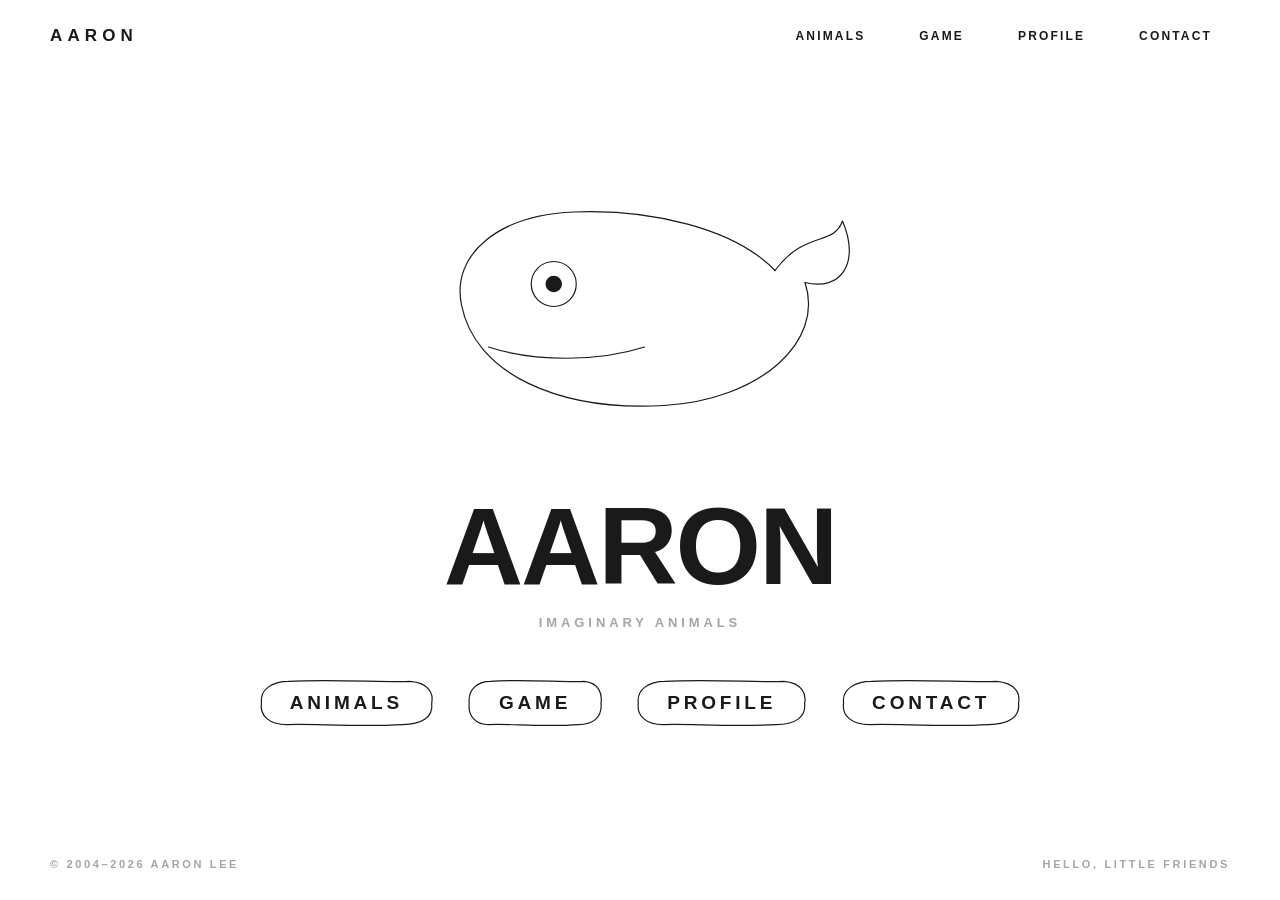
==== index.html @ 9c1439a1 "Add files via upload" ====
<!DOCTYPE html>
<html lang="en">
<head>
<meta charset="UTF-8">
<meta name="viewport" content="width=device-width, initial-scale=1.0">
<meta name="author" content="Aaron Lee">
<title>AARON — Imaginary Animals</title>
<link rel="stylesheet" href="shared.css">
<style>
body{display:flex;flex-direction:column;min-height:100svh}
main{
  flex:1;display:flex;flex-direction:column;
  align-items:center;justify-content:center;
  padding:90px 20px 30px;gap:clamp(6px,1.6vh,18px);
}

/* the whale floats like it's swimming */
#whaleWrap{
  width:min(480px,84vw);
  animation:swim 5s ease-in-out infinite;
}
@keyframes swim{
  0%,100%{transform:translateY(0) rotate(-1deg)}
  50%{transform:translateY(-14px) rotate(1.4deg)}
}
#whale{width:100%;height:auto;overflow:visible}
#whale .draw-line{
  fill:none;stroke:var(--ink);stroke-width:1.6;
  stroke-linecap:round;stroke-linejoin:round;
}
#pupil{transition:transform .08s linear}

#hit{cursor:pointer}
#whale{transform-box:fill-box;transform-origin:50% 55%}

/* the tail wags gently */
#tail{transform-box:fill-box;transform-origin:12% 78%}
body.drawn #tail{animation:tailWag 2.6s 1.9s ease-in-out infinite}
@keyframes tailWag{
  0%,100%{transform:rotate(0deg)}
  50%{transform:rotate(-8deg)}
}
/* the mouth smiles a little wider now and then */
#mouth{transform-box:fill-box;transform-origin:50% 0%}
body.drawn #mouth{animation:mouthSmile 3.4s 2.2s ease-in-out infinite}
@keyframes mouthSmile{
  0%,100%{transform:scaleY(1)}
  50%{transform:scaleY(1.35) translateY(2px)}
}
/* little bubbles */
.bub{
  fill:none;stroke:var(--ink);stroke-width:1.2;opacity:0;
}
body.drawn .bub{animation:bubble 3.6s ease-in-out infinite}
.bub.b2{animation-delay:1.2s!important}
.bub.b3{animation-delay:2.4s!important}
@keyframes bubble{
  0%{opacity:0;transform:translateY(0) scale(.4)}
  25%{opacity:.8}
  70%{opacity:.5}
  100%{opacity:0;transform:translateY(-56px) scale(1.1)}
}

.title{
  font-size:clamp(48px,9vw,110px);
  font-weight:800;letter-spacing:-.02em;line-height:1;
  display:flex;user-select:none;
}
.title span{
  display:inline-block;
  opacity:0;transform:translateY(40px) scale(.7);
}
body.drawn .title span{
  animation:popin .65s var(--boing) forwards;
}
.title span:nth-child(1){animation-delay:.55s}
.title span:nth-child(2){animation-delay:.63s}
.title span:nth-child(3){animation-delay:.71s}
.title span:nth-child(4){animation-delay:.79s}
.title span:nth-child(5){animation-delay:.87s}
@keyframes popin{
  60%{opacity:1;transform:translateY(-6px) scale(1.06)}
  100%{opacity:1;transform:none}
}
.title span:hover{animation:hop .45s var(--boing)}
@keyframes hop{
  40%{transform:translateY(-12px) rotate(-4deg)}
  100%{transform:none}
}

.tag{
  font-size:clamp(11px,1.2vw,13px);font-weight:700;
  letter-spacing:.3em;text-transform:uppercase;color:var(--soft);
}

/* big friendly buttons */
.menu{display:flex;gap:clamp(14px,3vw,28px);flex-wrap:wrap;justify-content:center;margin-top:clamp(18px,3.5vh,36px)}
.menu a{
  position:relative;padding:16px 34px;
  font-size:clamp(14px,1.8vw,19px);font-weight:800;letter-spacing:.2em;
  border-radius:999px;
  transition:transform .4s var(--boing),background .3s,color .3s;
}
.menu a svg{position:absolute;inset:0;width:100%;height:100%;overflow:visible}
.menu a svg path{
  fill:none;stroke:var(--ink);stroke-width:1.2;stroke-linecap:round;
  vector-effect:non-scaling-stroke;
  stroke-dasharray:420;stroke-dashoffset:420;
}
body.drawn .menu a svg path{
  transition:stroke-dashoffset .9s var(--ease);stroke-dashoffset:0;
}
.menu a:nth-child(1) svg path{transition-delay:1s!important}
.menu a:nth-child(2) svg path{transition-delay:1.15s!important}
.menu a:nth-child(3) svg path{transition-delay:1.3s!important}
.menu a:hover{transform:translateY(-4px) rotate(-1.5deg);background:var(--ink);color:var(--paper)}
</style>
</head>
<body data-trail="off">

<header>
  <a class="logo" href="index.html">AARON</a>
  <nav>
    <a href="animals.html" data-cut>Animals<svg class="pill" viewBox="0 0 100 34" preserveAspectRatio="none"><path d="M17 3 C40 1 70 4 84 3 C96 4 98 12 96 18 C97 27 90 31 80 31 C55 33 30 30 16 31 C6 31 2 25 3 17 C2 9 8 3 17 3"/></svg></a>
    <a href="game.html" data-cut>Game<svg class="pill" viewBox="0 0 100 34" preserveAspectRatio="none"><path d="M17 3 C40 1 70 4 84 3 C96 4 98 12 96 18 C97 27 90 31 80 31 C55 33 30 30 16 31 C6 31 2 25 3 17 C2 9 8 3 17 3"/></svg></a>
    <a href="profile.html" data-cut>Profile<svg class="pill" viewBox="0 0 100 34" preserveAspectRatio="none"><path d="M17 3 C40 1 70 4 84 3 C96 4 98 12 96 18 C97 27 90 31 80 31 C55 33 30 30 16 31 C6 31 2 25 3 17 C2 9 8 3 17 3"/></svg></a>
    <a href="contact.html" data-cut>Contact<svg class="pill" viewBox="0 0 100 34" preserveAspectRatio="none"><path d="M17 3 C40 1 70 4 84 3 C96 4 98 12 96 18 C97 27 90 31 80 31 C55 33 30 30 16 31 C6 31 2 25 3 17 C2 9 8 3 17 3"/></svg></a>
  </nav>
</header>

<main>
  <div id="whaleWrap">
    <svg id="whale" viewBox="0 0 640 420" aria-label="a friendly line-drawn whale">
      <g id="tail">
        <path class="draw-line" d="M500 150
          C540 96 578 118 590 84
          C614 140 588 178 540 166"/>
      </g>
      <path class="draw-line" d="M540 166
        C566 244 482 322 352 330
        C212 338 100 288 82 196
        C68 128 132 76 232 72
        C336 68 446 94 500 150"/>
      <g id="mouth">
        <path class="draw-line" d="M118 252 C180 272 264 272 326 252"/>
      </g>
      <circle class="draw-line" cx="205" cy="168" r="30"/>
      <circle id="pupil" cx="205" cy="168" r="11" fill="#1a1a1a"/>
      <circle class="bub" cx="560" cy="70" r="7"/>
      <circle class="bub b2" cx="590" cy="52" r="5"/>
      <circle class="bub b3" cx="545" cy="44" r="4"/>
      <ellipse id="hit" cx="330" cy="200" rx="260" ry="140" fill="transparent"/>
    </svg>
  </div>

  <h1 class="title" aria-label="AARON">
    <span>A</span><span>A</span><span>R</span><span>O</span><span>N</span>
  </h1>
  <p class="tag pop d5">imaginary animals</p>

  <div class="menu">
    <a href="animals.html" data-cut>ANIMALS<svg viewBox="0 0 100 40" preserveAspectRatio="none"><path d="M18 4 C42 2 72 5 85 4 C96 5 98 14 97 20 C98 31 91 36 81 36 C56 38 30 35 17 36 C7 36 2 29 3 20 C2 10 9 4 18 4"/></svg></a>
    <a href="game.html" data-cut>GAME<svg viewBox="0 0 100 40" preserveAspectRatio="none"><path d="M18 4 C42 2 72 5 85 4 C96 5 98 14 97 20 C98 31 91 36 81 36 C56 38 30 35 17 36 C7 36 2 29 3 20 C2 10 9 4 18 4"/></svg></a>
    <a href="profile.html" data-cut>PROFILE<svg viewBox="0 0 100 40" preserveAspectRatio="none"><path d="M18 4 C42 2 72 5 85 4 C96 5 98 14 97 20 C98 31 91 36 81 36 C56 38 30 35 17 36 C7 36 2 29 3 20 C2 10 9 4 18 4"/></svg></a>
    <a href="contact.html" data-cut>CONTACT<svg viewBox="0 0 100 40" preserveAspectRatio="none"><path d="M18 4 C42 2 72 5 85 4 C96 5 98 14 97 20 C98 31 91 36 81 36 C56 38 30 35 17 36 C7 36 2 29 3 20 C2 10 9 4 18 4"/></svg></a>
  </div>
</main>

<footer>
  <span>© 2004–2026 AARON LEE</span>
  <span>hello, little friends</span>
</footer>

<script src="shared.js"></script>
<script>
/* whale draws itself */
document.querySelectorAll('#whale .draw-line').forEach((p,i)=>{
  if(!p.getTotalLength) return;
  const L=p.getTotalLength();
  p.style.strokeDasharray=L; p.style.strokeDashoffset=L;
  p.style.transition=`stroke-dashoffset ${Math.min(2,.4+L/900)}s ${0.1+i*.25}s cubic-bezier(.4,0,.2,1)`;
});
const release=()=>document.querySelectorAll('#whale .draw-line').forEach(p=>p.style.strokeDashoffset=0);
if(document.body.classList.contains('drawn')) release();
else new MutationObserver((m,o)=>{
  if(document.body.classList.contains('drawn')){release();o.disconnect();}
}).observe(document.body,{attributes:true,attributeFilter:['class']});

/* eye follows the mouse */
const pupil=document.getElementById('pupil'), svg=document.getElementById('whale');
addEventListener('mousemove',e=>{
  const r=svg.getBoundingClientRect();
  const cx=r.left+r.width*(205/640), cy=r.top+r.height*(168/420);
  const a=Math.atan2(e.clientY-cy,e.clientX-cx);
  const d=Math.min(1,Math.hypot(e.clientX-cx,e.clientY-cy)/240)*13;
  pupil.style.transform=`translate(${Math.cos(a)*d}px,${Math.sin(a)*d}px)`;
});
/* click the whale → it giggles and blows bubbles from its mouth */
const NS='http://www.w3.org/2000/svg';
function blowBubbles(){
  /* happy squash */
  svg.animate([
    {transform:'scale(1,1)'},
    {transform:'scale(1.04,.94)',offset:.3},
    {transform:'scale(.97,1.05)',offset:.62},
    {transform:'scale(1,1)'}
  ],{duration:520,easing:'cubic-bezier(.34,1.56,.64,1)'});
  /* bubbles from the corner of the smile */
  const n=5+Math.floor(Math.random()*3);
  for(let k=0;k<n;k++){
    const c=document.createElementNS(NS,'circle');
    const r=2.5+Math.random()*5;
    /* spawn only at the right corner of the smile */
    c.setAttribute('cx',320+Math.random()*14);
    c.setAttribute('cy',250+Math.random()*6);
    c.setAttribute('r',r);
    c.setAttribute('fill','none');
    c.setAttribute('stroke','#1a1a1a');
    c.setAttribute('stroke-width','1.2');
    svg.insertBefore(c, document.getElementById('hit'));
    const rise=90+Math.random()*130;
    /* drift only to the right, away from the eye */
    const driftA=14+Math.random()*30;
    const driftB=driftA+10+Math.random()*36;
    const dur=1100+Math.random()*900;
    const a=c.animate([
      {transform:'translate(0,0) scale(.5)',opacity:0},
      {transform:`translate(${driftA*.4}px,${-rise*.25}px) scale(1)`,opacity:.9,offset:.22},
      {transform:`translate(${driftA}px,${-rise*.65}px) scale(1.05)`,opacity:.75,offset:.6},
      {transform:`translate(${driftB}px,${-rise}px) scale(1.15)`,opacity:0}
    ],{duration:dur,delay:k*90,easing:'cubic-bezier(.25,.5,.4,1)',fill:'forwards'});
    a.onfinish=()=>c.remove();
  }
}
document.getElementById('hit').addEventListener('click',blowBubbles);

/* blink */
const eyeC=svg.querySelectorAll('circle')[0];
setInterval(()=>{
  eyeC.style.transition='transform .09s';eyeC.style.transformOrigin='205px 168px';
  eyeC.style.transform='scaleY(.08)';pupil.style.opacity=0;
  setTimeout(()=>{eyeC.style.transform='scaleY(1)';pupil.style.opacity=1;},130);
},4600);
</script>
</body>
</html>
---- shared.css ----
/* ============================================================
   AARON — cute-site shared styles
   warm paper, crayon-thick ink, bouncy & friendly.
   ============================================================ */
:root{
  --ink:#1a1a1a;
  --paper:#ffffff;
  --faint:#ececea;
  --soft:#a5a5a2;
  --lw:2.5px;
  --ease:cubic-bezier(.22,1,.36,1);
  --boing:cubic-bezier(.34,1.56,.64,1);   /* the cute one */
}
*{margin:0;padding:0;box-sizing:border-box}
html{scroll-behavior:smooth}
body{
  background:var(--paper);
  color:var(--ink);
  font-family:"Helvetica Neue",Helvetica,Arial,sans-serif;
  -webkit-font-smoothing:antialiased;
  overflow-x:hidden;
  min-height:100svh;
}
::selection{background:var(--ink);color:var(--paper)}
a{color:inherit;text-decoration:none}
img{max-width:100%;display:block}
#trail{position:fixed;inset:0;pointer-events:none;z-index:60}

/* ---------- header ---------- */
header{
  position:fixed;top:0;left:0;right:0;z-index:100;
  display:flex;justify-content:space-between;align-items:center;
  padding:20px clamp(18px,4vw,50px);
  background:linear-gradient(var(--paper) 60%,transparent);
}
header .logo{
  font-size:17px;font-weight:800;letter-spacing:.3em;
  transition:transform .4s var(--boing);display:inline-block;
}
header .logo:hover{transform:rotate(-3deg) scale(1.08)}
nav{display:flex;gap:clamp(10px,2vw,18px)}
nav a{
  font-size:12px;font-weight:700;letter-spacing:.18em;text-transform:uppercase;
  padding:9px 18px;border-radius:999px;position:relative;
  transition:transform .35s var(--boing),background .3s,color .3s;
}
/* wobbly pill border */
nav a svg.pill{position:absolute;inset:0;width:100%;height:100%;overflow:visible;pointer-events:none}
nav a svg.pill path{
  fill:none;stroke:var(--ink);stroke-width:1.1;stroke-linecap:round;
  vector-effect:non-scaling-stroke;
  stroke-dasharray:260;stroke-dashoffset:260;
  transition:stroke-dashoffset .6s var(--ease);
}
nav a:hover{transform:translateY(-2px) rotate(-1deg)}
nav a:hover svg.pill path{stroke-dashoffset:0}
nav a.here{background:var(--ink);color:var(--paper)}

/* ---------- the cut transition: thin free-hand line ---------- */
#wipe{position:fixed;inset:0;z-index:9000;pointer-events:none}
#wipe .w-top,#wipe .w-bot{
  position:absolute;left:0;width:100vw;background:var(--paper);transform:scaleY(0);
}
#wipe .w-top{top:0;transform-origin:top}
#wipe .w-bot{transform-origin:bottom}
#wipe svg.w-line{
  position:absolute;left:0;width:100vw;height:16px;overflow:visible;
}
#wipe svg.w-line path{
  fill:none;stroke:var(--ink);stroke-width:1.1;
  stroke-linecap:round;stroke-linejoin:round;
}
#wipe.closing{pointer-events:all}
#wipe.closing .w-top{transition:transform .38s var(--ease);transform:scaleY(1)}
#wipe.closing .w-bot{transition:transform .38s var(--ease);transform:scaleY(1)}
#wipe.covered .w-top,#wipe.covered .w-bot{transform:scaleY(1)}
#wipe.opening .w-top{transition:transform .55s .05s var(--ease);transform:scaleY(0)}
#wipe.opening .w-bot{transition:transform .55s .05s var(--ease);transform:scaleY(0)}

/* ---------- helpers ---------- */
.pop{
  opacity:0;transform:translateY(26px) scale(.94);
  transition:opacity .6s var(--ease),transform .6s var(--boing);
}
body.drawn .pop{opacity:1;transform:none}
.pop.d1{transition-delay:.08s}.pop.d2{transition-delay:.16s}
.pop.d3{transition-delay:.24s}.pop.d4{transition-delay:.32s}
.pop.d5{transition-delay:.4s}

/* ---------- footer ---------- */
footer{
  padding:30px clamp(18px,4vw,50px);
  display:flex;justify-content:space-between;gap:18px;
  font-size:11px;font-weight:700;letter-spacing:.24em;text-transform:uppercase;color:var(--soft);
}
footer a{transition:color .3s,transform .3s var(--boing);display:inline-block}
footer a:hover{color:var(--ink);transform:translateX(-3px)}

@media (prefers-reduced-motion:reduce){
  *,*::before,*::after{animation-duration:.001s!important;transition-duration:.001s!important}
  #trail{display:none}
}
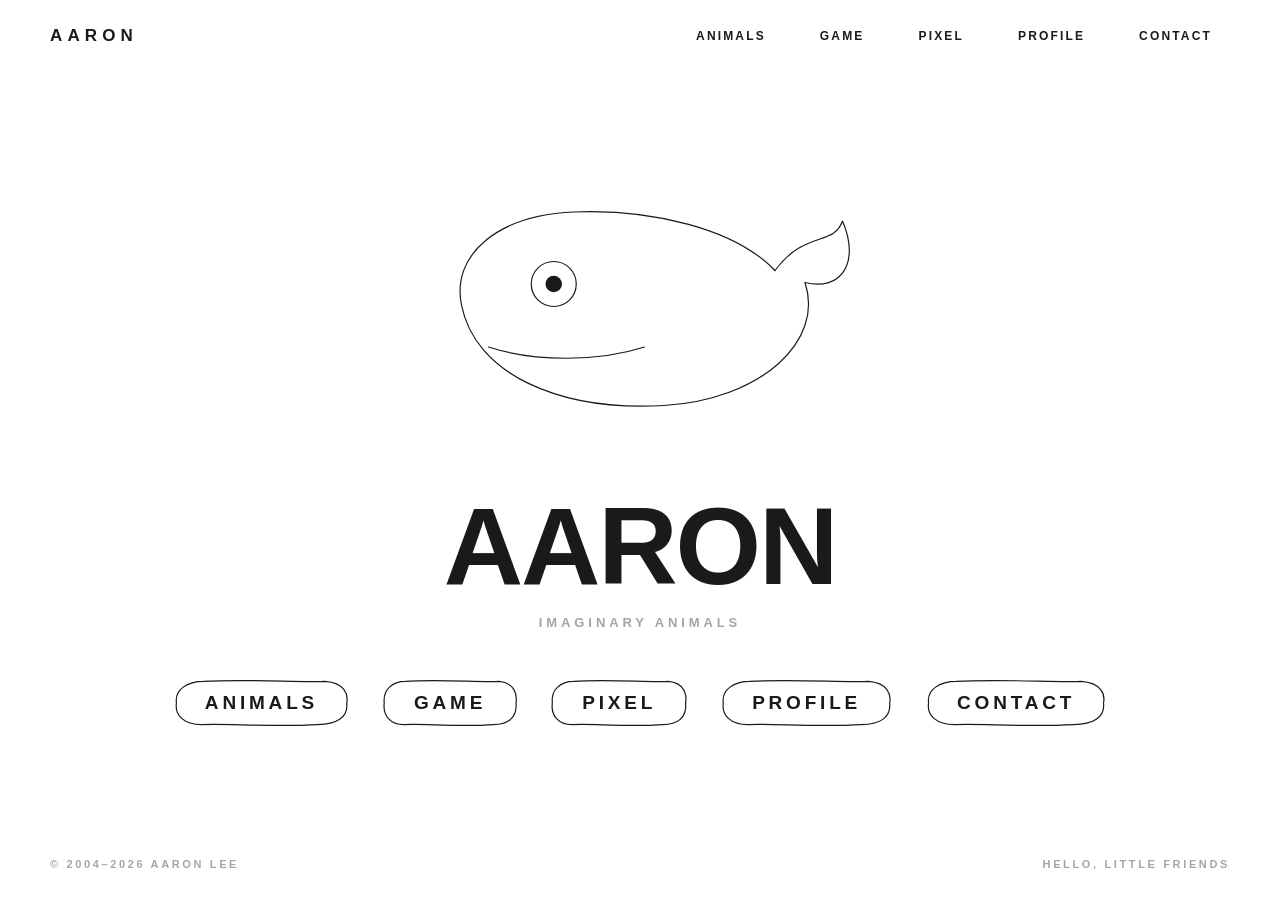
==== commit 0cda37d4: "Add pixel art creator page" ====
--- a/index.html
+++ b/index.html
@@ -5,6 +5,8 @@
 <meta name="viewport" content="width=device-width, initial-scale=1.0">
 <meta name="author" content="Aaron Lee">
 <title>AARON — Imaginary Animals</title>
+<link rel="icon" type="image/png" href="favicon.png">
+<link rel="apple-touch-icon" href="apple-touch-icon.png">
 <link rel="stylesheet" href="shared.css">
 <style>
 body{display:flex;flex-direction:column;min-height:100svh}
@@ -123,6 +125,7 @@
   <nav>
     <a href="animals.html" data-cut>Animals<svg class="pill" viewBox="0 0 100 34" preserveAspectRatio="none"><path d="M17 3 C40 1 70 4 84 3 C96 4 98 12 96 18 C97 27 90 31 80 31 C55 33 30 30 16 31 C6 31 2 25 3 17 C2 9 8 3 17 3"/></svg></a>
     <a href="game.html" data-cut>Game<svg class="pill" viewBox="0 0 100 34" preserveAspectRatio="none"><path d="M17 3 C40 1 70 4 84 3 C96 4 98 12 96 18 C97 27 90 31 80 31 C55 33 30 30 16 31 C6 31 2 25 3 17 C2 9 8 3 17 3"/></svg></a>
+    <a href="pixel.html" data-cut>Pixel<svg class="pill" viewBox="0 0 100 34" preserveAspectRatio="none"><path d="M17 3 C40 1 70 4 84 3 C96 4 98 12 96 18 C97 27 90 31 80 31 C55 33 30 30 16 31 C6 31 2 25 3 17 C2 9 8 3 17 3"/></svg></a>
     <a href="profile.html" data-cut>Profile<svg class="pill" viewBox="0 0 100 34" preserveAspectRatio="none"><path d="M17 3 C40 1 70 4 84 3 C96 4 98 12 96 18 C97 27 90 31 80 31 C55 33 30 30 16 31 C6 31 2 25 3 17 C2 9 8 3 17 3"/></svg></a>
     <a href="contact.html" data-cut>Contact<svg class="pill" viewBox="0 0 100 34" preserveAspectRatio="none"><path d="M17 3 C40 1 70 4 84 3 C96 4 98 12 96 18 C97 27 90 31 80 31 C55 33 30 30 16 31 C6 31 2 25 3 17 C2 9 8 3 17 3"/></svg></a>
   </nav>
@@ -161,6 +164,7 @@
   <div class="menu">
     <a href="animals.html" data-cut>ANIMALS<svg viewBox="0 0 100 40" preserveAspectRatio="none"><path d="M18 4 C42 2 72 5 85 4 C96 5 98 14 97 20 C98 31 91 36 81 36 C56 38 30 35 17 36 C7 36 2 29 3 20 C2 10 9 4 18 4"/></svg></a>
     <a href="game.html" data-cut>GAME<svg viewBox="0 0 100 40" preserveAspectRatio="none"><path d="M18 4 C42 2 72 5 85 4 C96 5 98 14 97 20 C98 31 91 36 81 36 C56 38 30 35 17 36 C7 36 2 29 3 20 C2 10 9 4 18 4"/></svg></a>
+    <a href="pixel.html" data-cut>PIXEL<svg viewBox="0 0 100 40" preserveAspectRatio="none"><path d="M18 4 C42 2 72 5 85 4 C96 5 98 14 97 20 C98 31 91 36 81 36 C56 38 30 35 17 36 C7 36 2 29 3 20 C2 10 9 4 18 4"/></svg></a>
     <a href="profile.html" data-cut>PROFILE<svg viewBox="0 0 100 40" preserveAspectRatio="none"><path d="M18 4 C42 2 72 5 85 4 C96 5 98 14 97 20 C98 31 91 36 81 36 C56 38 30 35 17 36 C7 36 2 29 3 20 C2 10 9 4 18 4"/></svg></a>
     <a href="contact.html" data-cut>CONTACT<svg viewBox="0 0 100 40" preserveAspectRatio="none"><path d="M18 4 C42 2 72 5 85 4 C96 5 98 14 97 20 C98 31 91 36 81 36 C56 38 30 35 17 36 C7 36 2 29 3 20 C2 10 9 4 18 4"/></svg></a>
   </div>
--- a/shared.css
+++ b/shared.css
@@ -56,6 +56,32 @@
 nav a:hover svg.pill path{stroke-dashoffset:0}
 nav a.here{background:var(--ink);color:var(--paper)}
 
+/* ---------- mobile: hamburger ---------- */
+.burger{
+  display:none;width:44px;height:44px;border:0;background:none;cursor:pointer;
+  position:relative;z-index:220;padding:10px;
+}
+.burger span{
+  display:block;height:2px;border-radius:2px;background:var(--ink);
+  margin:6px 0;transition:transform .35s var(--boing),opacity .25s;
+}
+.burger span:nth-child(1){width:24px}
+.burger span:nth-child(2){width:17px;margin-left:7px}
+body.nav-open .burger span:nth-child(1){transform:translateY(4px) rotate(45deg)}
+body.nav-open .burger span:nth-child(2){width:24px;margin-left:0;transform:translateY(-4px) rotate(-45deg)}
+@media (max-width:640px){
+  .burger{display:block}
+  nav{
+    position:fixed;inset:0;z-index:210;
+    flex-direction:column;align-items:center;justify-content:center;
+    gap:30px;background:var(--paper);
+    opacity:0;visibility:hidden;transform:translateY(-14px);
+    transition:opacity .35s var(--ease),transform .4s var(--boing),visibility .35s;
+  }
+  body.nav-open nav{opacity:1;visibility:visible;transform:none}
+  nav a{font-size:18px;letter-spacing:.26em}
+}
+
 /* ---------- the cut transition: thin free-hand line ---------- */
 #wipe{position:fixed;inset:0;z-index:9000;pointer-events:none}
 #wipe .w-top,#wipe .w-bot{
